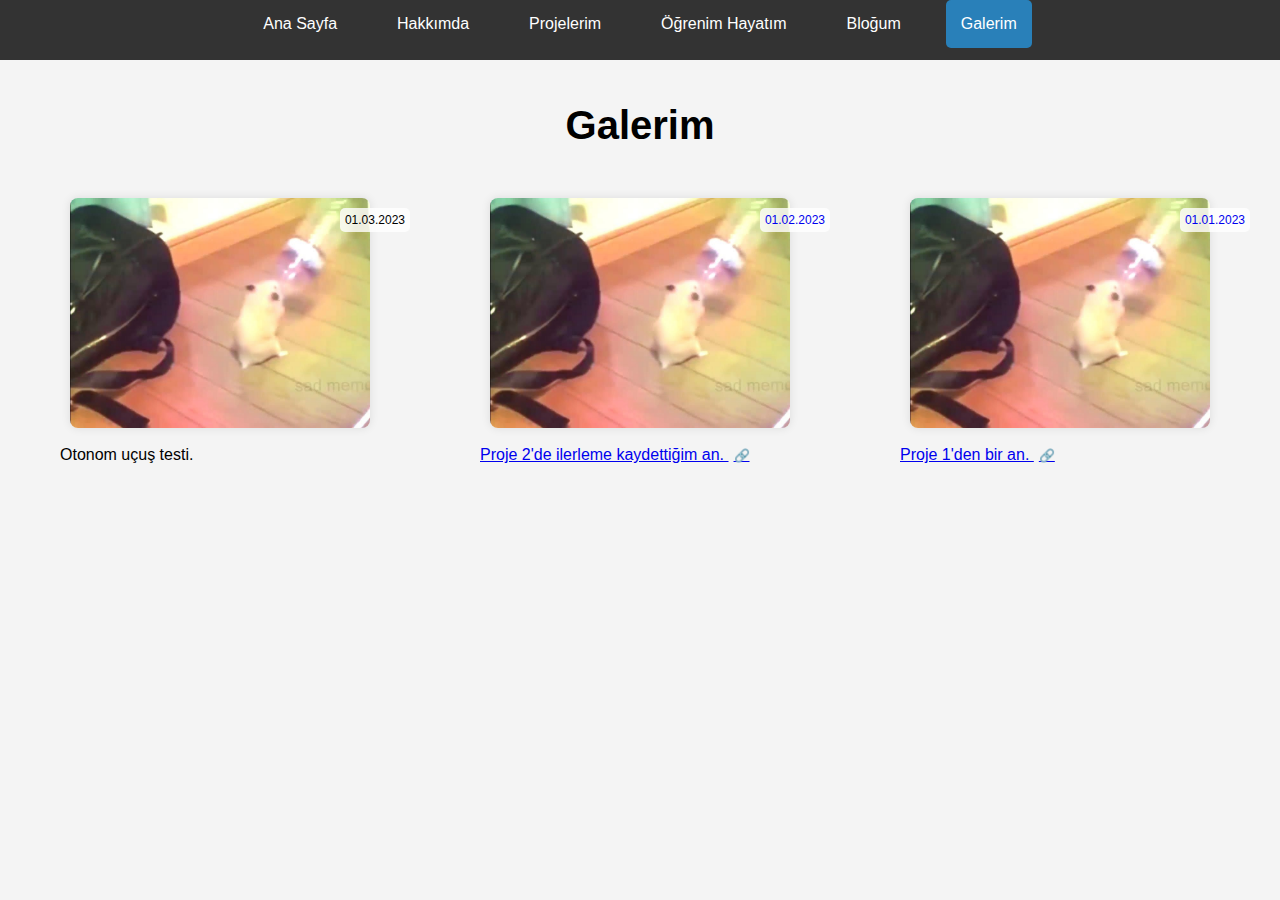
==== gallery.html @ 3e08dba3 "yes" ====
<!DOCTYPE html>
<html lang="tr">
<head>
    <meta charset="UTF-8">
    <meta name="viewport" content="width=device-width, initial-scale=1.0">
    <title>Galerim</title>
    <link rel="stylesheet" href="style.css">
    <style>
        .gallery-item {
            position: relative; /* Konumlandırmayı etkinleştir */
        }

        .gallery-item img {
            width: 100%; /* Resim genişliğini ayarlama */
            height: auto;
        }

        .date-label {
            position: absolute;
            top: 10px; /* Üst kısımdan 10px aşağıda */
            right: 10px; /* Sağ kısımdan 10px içeri */
            background-color: rgba(255, 255, 255, 0.8); /* Beyaz arka plan */
            padding: 5px; /* İçeride boşluk */
            border-radius: 5px; /* Yuvarlak kenar */
            font-size: 12px; /* Küçük yazı */
        }


    </style>
</head>
<body>

<!-- Navigasyon Menüsü -->
<header>
    <nav class="fixed-nav">
        <ul>
            <li><a href="index.html">Ana Sayfa</a></li>
            <li><a href="about.html">Hakkımda</a></li>
            <li><a href="projects.html">Projelerim</a></li>
            <li><a href="education.html">Öğrenim Hayatım</a></li>
            <li><a href="blog.html">Bloğum</a></li>
            <li><a href="gallery.html" class="active">Galerim</a></li>
        </ul>
    </nav>
</header>

<section id="gallery">
    <div class="container">
        <h2>Galerim</h2>
        <div class="gallery-grid" id="gallery-grid"></div>
    </div>
</section>

<script>
    const galleryItems = [
        {
            img: "galeri1.jpg",
            description: "Proje 1'den bir an.",
            date: "2023-01-01", // Tarih ekledik
            link: "projects.html#proje1" // Tıklanabilir link
        },
        {
            img: "galeri1.jpg",
            description: "Proje 2'de ilerleme kaydettiğim an.",
            date: "2023-02-01", // Tarih ekledik
            link: "https://github.com/kullaniciadi/proje2" // Tıklanabilir link
        },
        {
            img: "galeri1.jpg",
            description: "Otonom uçuş testi.",
            date: "2023-03-01", // Tarih ekledik
            link: null // Tıklanamaz
        }
    ];

    // Tarihe göre sıralama
    galleryItems.sort((a, b) => new Date(b.date) - new Date(a.date));

    const galleryGrid = document.getElementById('gallery-grid');
    galleryItems.forEach(item => {
        const galleryItem = document.createElement('div');
        galleryItem.className = 'gallery-item';
        const dateFormatted = item.date.split('-').reverse().join('.'); // Format date

        if (item.link) {
            galleryItem.innerHTML = `
            <a href="${item.link}" target="_blank">
                <img src="${item.img}" alt="Proje Görseli">
                <p>${item.description} <span class="link-icon">🔗</span></p> <!-- Link icon -->
                <div class="date-label">${dateFormatted}</div>
            </a>
        `;
        } else {
            galleryItem.innerHTML = `
            <div>
                <img src="${item.img}" alt="Proje Görseli">
                <p>${item.description}</p>
                <div class="date-label">${dateFormatted}</div>
            </div>
        `;
        }
        galleryGrid.appendChild(galleryItem);
    });
</script>

</body>
</html>
---- style.css ----
/* Genel Ayarlar */
body, html {
    margin: 0;
    padding: 0;
    font-family: 'Arial', sans-serif;
    background-color: #f4f4f4;
    scroll-behavior: smooth;
}

/* Genel yazı stilini değiştirmek için bu kısmı kullanabilirsin */
body, p, h3 {
    text-align: left; /* Tüm sayfadaki yazıları sola yasla */
}

/* Sadece başlıklar için ortalama */
h1, h2 {
    text-align: center; /* Sadece başlıkları ortala */
    padding: 10px;
}

/* Belirli bir bölüm için yazı hizalaması */
#about, #projects, #blog, #gallery {
    text-align: left; /* Her bölümdeki metinler sola yaslansın */
}


/* Navigasyon Menüsü */
header {
    background-color: #333;
    padding: 10px 0;
    position: fixed;
    width: 100%;
    top: 0;
    z-index: 100;
}

nav ul {
    list-style: none;
    display: flex;
    justify-content: center;
    margin: 0;
    padding: 0;
}

nav ul li {
    margin: 0 15px;
}

nav ul li a {
    text-decoration: none;
    color: white;
    font-size: 1rem;
    padding: 8px 16px;
    display: block;
}

nav ul li a:hover {
    background-color: #ff6347;
    border-radius: 4px;
}

/* Giriş Ekranı */
.giris {
    height: 100vh;
    display: flex;
    justify-content: center;
    align-items: center;
    background: url('d8bbEI.gif') no-repeat center center/cover;
    color: white;
    text-align: center;
    padding-top: 60px;
}

.giris-content h1 {
    font-size: 3rem;
    margin-bottom: 1rem;
}

.giris-content p {
    font-size: 1.2rem;
    margin-bottom: 2rem;
}

/* Hakkımda ve Diğer Bölümler */
section {
    padding: 50px 0;
    text-align: center;
    padding-top: 60px;
}

section h2 {
    font-size: 2.5rem;
    margin-bottom: 20px;
}

section p {
    font-size: 1.1rem;
    line-height: 1.6;
    width: 80%;
    margin: 0 auto;
}

/* Sabit Navigasyon Stili */
.fixed-nav {
    position: fixed;
    top: 0;
    width: 100%;
    background-color: #333; /* Arka plan rengi */
    z-index: 1000; /* Diğer içeriklerin üstünde görünmesini sağlar */
    height: 60px; /* Menünün yüksekliği */
}

/* Ana İçerik için Marj Ayarı */
main {
    margin-top: 70px; /* Menünün yüksekliğinden biraz fazla, böylece içeriğin menünün altında kalmaz */
}

.fixed-nav ul {
    list-style-type: none;
    margin: 0;
    padding: 0;
    display: flex;
    justify-content: center; /* Ortalar */
}

.fixed-nav li {
    margin: 0 15px;
}

.fixed-nav a {
    color: white; /* Menü bağlantı rengi beyaz */
    text-decoration: none; /* Alt çizgiyi kaldır */
    padding: 15px;
}

.fixed-nav a:hover {
    background-color: #555; /* Üzerine gelince arka plan rengi değişir */
}

/* Aktif Buton Stili */
.fixed-nav a.active {
    background-color: #2980b9; /* Aktif butonun rengi */
    border-radius: 5px;
}



/* Galeri için buton stil ayarları */
.gallery-buttons {
    text-align: center;
    margin-bottom: 20px;
}

.gallery-buttons button {
    padding: 10px 20px;
    margin: 0 10px;
    background-color: #3498db;
    color: white;
    border: none;
    border-radius: 5px;
    cursor: pointer;
}

.gallery-buttons button:hover {
    background-color: #2980b9;
}

/* Galeri için grid ayarları */
.gallery-grid {
    display: grid;
    grid-template-columns: repeat(auto-fit, minmax(200px, 1fr));
    gap: 20px;
    padding: 20px;
}

.gallery-item {
    text-align: center;
}

/* Resimlerin Sabit Boyutlandırılması */
.gallery-item img {
    width: 100%;
    max-width: 300px; /* En fazla 300px genişlik */
    height: 200px; /* Sabit yükseklik */
    object-fit: cover; /* Taşma olursa kırp */
    border-radius: 8px;
    box-shadow: 0px 0px 10px rgba(0, 0, 0, 0.1);
}

.gallery-item p {
    margin-top: 10px;
    font-size: 1rem;
}

.project-card {
    display: flex;
    align-items: flex-start; /* Üstten hizala */
    background-color: #f9f9f9;
    border: 1px solid #ddd;
    border-radius: 8px;
    padding: 15px;
    margin-bottom: 20px; /* Kartlar arasında boşluk */
    height: 150px; /* Sabit yükseklik */
    width: 100%; /* Genişlik, sayfanın genişliğine eşit */
    box-sizing: border-box; /* Padding ve border dahil olsun */

}

.project-link {
    display: flex; /* İçerik alanını esnek hale getir */
    text-decoration: none; /* Alt çizgiyi kaldır */
    color: inherit; /* Yazı rengini miras al */
    height: 100%; /* Bağlantı alanının yüksekliğini kapsayacak şekilde ayarla */
    width: 100%;
}

.project-details {
    flex-grow: 1; /* Metin alanının genişlemesini sağlar */
    display: flex;
    flex-direction: column; /* Dikey hizalama */
    justify-content: space-between; /* İçeriği üst ve alt arasında dağıt */
}

.date {
    margin-top: auto; /* Tarih en alt kısma yerleşsin */
    font-size: 0.9rem; /* Küçük font */
    color: #777; /* Gri renk */
    text-align: right; /* Sola yasla */
}

.project-card img {
    width: 200px; /* Resim boyutu */
    height: auto; /* Oran koruma */
    border-radius: 5px;
    margin-right: 15px; /* Resim ile metin arasında boşluk */
}


/* Geri Dön Butonu */

.back-button {
    margin: 20px 0; /* Üst ve alt boşluk */
}

.back-button a {
    text-decoration: none; /* Alt çizgiyi kaldır */
    color: #007bff; /* Renk ayarı */
    font-weight: bold; /* Kalın yazı */
    font-size: 1.1rem; /* Yazı boyutu */
}

.back-button a:hover {
    text-decoration: underline; /* Üzerine gelindiğinde alt çizgi ekle */
}

.link-icon {
    font-size: 0.8em; /* Adjust size as needed */
    margin-left: 5px; /* Space between text and icon */
    vertical-align: middle; /* Align icon with text */
}
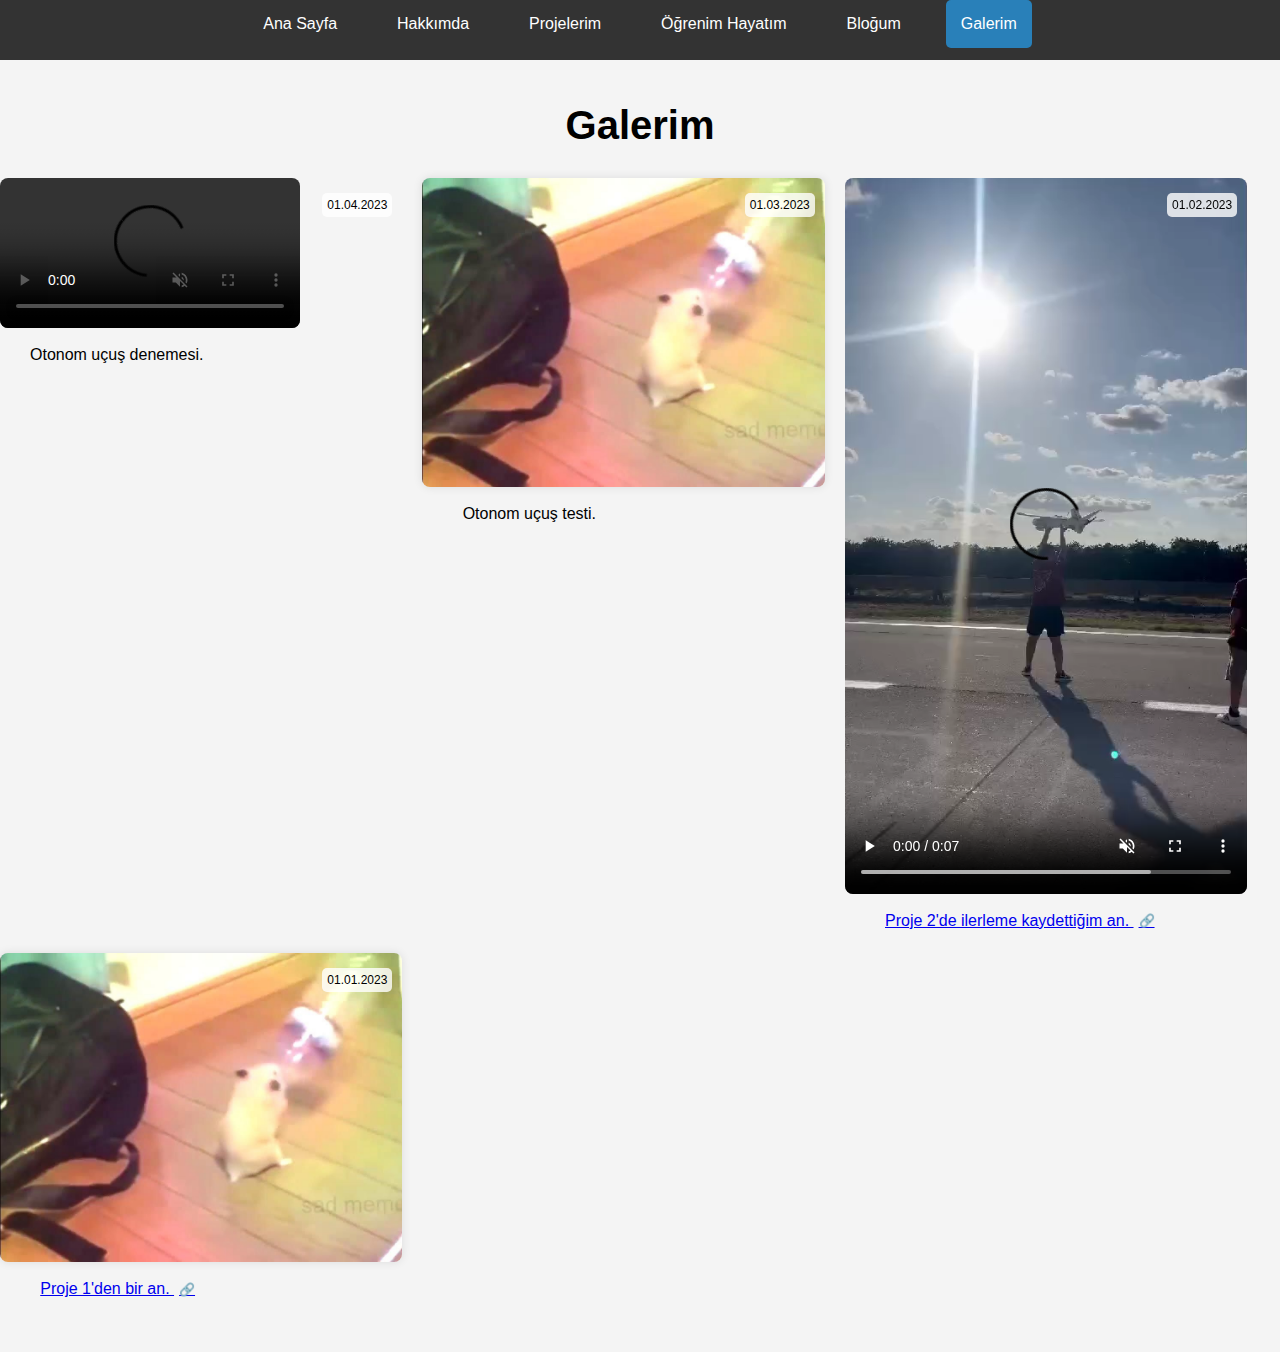
==== commit ac279f70: "W" ====
--- a/gallery.html
+++ b/gallery.html
@@ -6,26 +6,34 @@
     <title>Galerim</title>
     <link rel="stylesheet" href="style.css">
     <style>
-        .gallery-item {
-            position: relative; /* Konumlandırmayı etkinleştir */
+        .gallery-grid {
+            display: flex; /* Flexbox layout */
+            flex-wrap: wrap; /* Allow wrapping */
+            gap: 20px; /* Space between items */
         }
 
-        .gallery-item img {
-            width: 100%; /* Resim genişliğini ayarlama */
-            height: auto;
+        .gallery-item {
+            position: relative; /* Enable positioning */
+            width: calc(33% - 20px); /* Width for 3 items per row */
+            box-sizing: border-box; /* Include padding and border in width */
+        }
+
+        .gallery-item img, .gallery-item video {
+            width: 100%; /* Media width */
+            height: auto; /* Maintain aspect ratio */
+            border-radius: 8px; /* Rounded corners */
+            cursor: pointer; /* Pointer cursor for clickable items */
         }
 
         .date-label {
             position: absolute;
-            top: 10px; /* Üst kısımdan 10px aşağıda */
-            right: 10px; /* Sağ kısımdan 10px içeri */
-            background-color: rgba(255, 255, 255, 0.8); /* Beyaz arka plan */
-            padding: 5px; /* İçeride boşluk */
-            border-radius: 5px; /* Yuvarlak kenar */
-            font-size: 12px; /* Küçük yazı */
+            top: 10px; /* From top */
+            right: 10px; /* From right */
+            background-color: rgba(255, 255, 255, 0.8); /* White background */
+            padding: 5px; /* Padding */
+            border-radius: 5px; /* Rounded corners */
+            font-size: 12px; /* Small text */
         }
-
-
     </style>
 </head>
 <body>
@@ -54,21 +62,27 @@
 <script>
     const galleryItems = [
         {
-            img: "galeri1.jpg",
+            media: "galeriResimleri/galeri1.jpg", // Resim
             description: "Proje 1'den bir an.",
-            date: "2023-01-01", // Tarih ekledik
-            link: "projects.html#proje1" // Tıklanabilir link
+            date: "2023-01-01", // Tarih
+            link: "projects/proje1.html" // Tıklanabilir link
         },
         {
-            img: "galeri1.jpg",
+            media: "galeriResimleri/video1.mp4", // Video
             description: "Proje 2'de ilerleme kaydettiğim an.",
-            date: "2023-02-01", // Tarih ekledik
-            link: "https://github.com/kullaniciadi/proje2" // Tıklanabilir link
+            date: "2023-02-01", // Tarih
+            link: "https://github.com/leonidas213" // Tıklanabilir link
         },
         {
-            img: "galeri1.jpg",
+            media: "galeriResimleri/test.jpg", // Resim
             description: "Otonom uçuş testi.",
-            date: "2023-03-01", // Tarih ekledik
+            date: "2023-03-01", // Tarih
+            link: null // Tıklanamaz
+        },
+        {
+            media: "galeriResimleri/video2.mp4", // Video
+            description: "Otonom uçuş denemesi.",
+            date: "2023-04-01", // Tarih
             link: null // Tıklanamaz
         }
     ];
@@ -80,20 +94,28 @@
     galleryItems.forEach(item => {
         const galleryItem = document.createElement('div');
         galleryItem.className = 'gallery-item';
-        const dateFormatted = item.date.split('-').reverse().join('.'); // Format date
+        const dateFormatted = item.date.split('-').reverse().join('.'); // Tarih formatı
 
+        const mediaElement = item.media.endsWith('.mp4') ?
+            `<video class="video-thumbnail" controls muted>
+            <source src="${item.media}" type="video/mp4">
+            Your browser does not support the video tag.
+        </video>` :
+            `<img src="${item.media}" alt="Proje Görseli">`;
+
+        // Metin için bağlantı, resim veya video tıklanamaz
         if (item.link) {
             galleryItem.innerHTML = `
-            <a href="${item.link}" target="_blank">
-                <img src="${item.img}" alt="Proje Görseli">
-                <p>${item.description} <span class="link-icon">🔗</span></p> <!-- Link icon -->
+            <div>
+                ${mediaElement}
+                <p><a href="${item.link}" target="_blank">${item.description} <span class="link-icon">🔗</span></a></p>
                 <div class="date-label">${dateFormatted}</div>
-            </a>
+            </div>
         `;
         } else {
             galleryItem.innerHTML = `
             <div>
-                <img src="${item.img}" alt="Proje Görseli">
+                ${mediaElement}
                 <p>${item.description}</p>
                 <div class="date-label">${dateFormatted}</div>
             </div>
@@ -101,6 +123,8 @@
         }
         galleryGrid.appendChild(galleryItem);
     });
+
+
 </script>
 
 </body>
--- a/style.css
+++ b/style.css
@@ -167,25 +167,36 @@
 
 /* Galeri için grid ayarları */
 .gallery-grid {
-    display: grid;
-    grid-template-columns: repeat(auto-fit, minmax(200px, 1fr));
-    gap: 20px;
-    padding: 20px;
+    display: flex; /* Use flexbox for layout */
+    flex-wrap: wrap; /* Allow items to wrap to the next line */
+    gap: 20px; /* Space between items */
 }
 
 .gallery-item {
-    text-align: center;
-}
-
-/* Resimlerin Sabit Boyutlandırılması */
+    display: flex; /* Use flexbox for individual items */
+    flex-direction: column; /* Stack image, text, and date vertically */
+    align-items: flex-start; /* Align items to the start */
+    width: calc(20% - 20px); /* Adjust width based on desired number of items per row */
+    box-sizing: border-box; /* Include padding and border in width calculation */
+}
+
 .gallery-item img {
-    width: 100%;
-    max-width: 300px; /* En fazla 300px genişlik */
-    height: 200px; /* Sabit yükseklik */
-    object-fit: cover; /* Taşma olursa kırp */
+    max-width: 100%; /* Make image responsive */
+    height: auto; /* Maintain aspect ratio */
+    object-fit: cover; /* Crop if it overflows */
     border-radius: 8px;
     box-shadow: 0px 0px 10px rgba(0, 0, 0, 0.1);
 }
+
+.date-label {
+    background-color: rgba(255, 255, 255, 0.7); /* Background for better readability */
+    padding: 5px;
+    border-radius: 3px;
+    margin-top: 5px; /* Space between text and date */
+    align-self: flex-end; /* Align date to the end of the item */
+}
+
+
 
 .gallery-item p {
     margin-top: 10px;
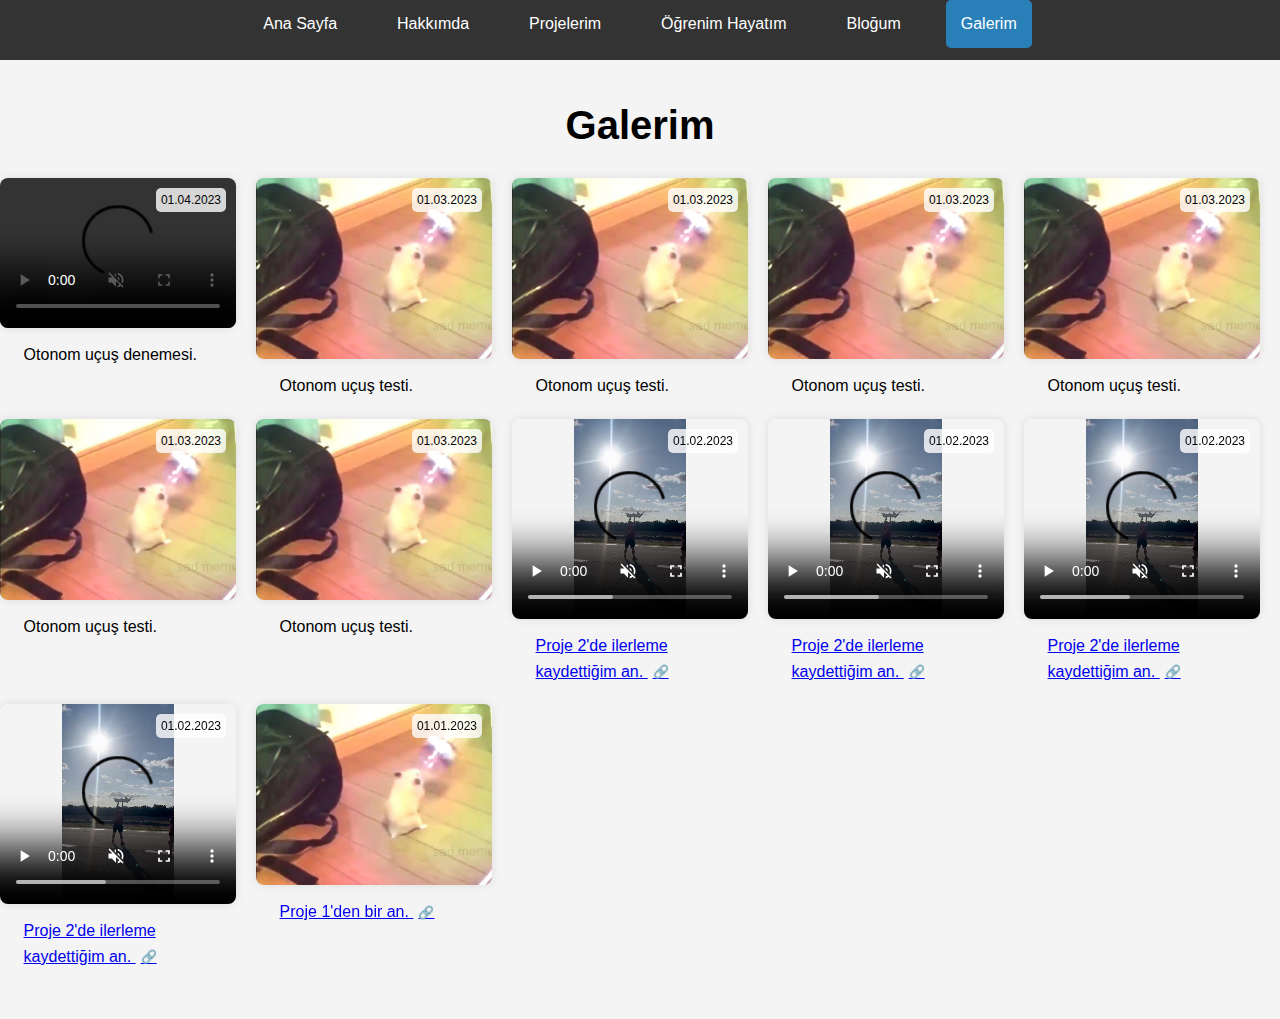
==== commit 79d95d10: "BIG W" ====
--- a/gallery.html
+++ b/gallery.html
@@ -5,36 +5,7 @@
     <meta name="viewport" content="width=device-width, initial-scale=1.0">
     <title>Galerim</title>
     <link rel="stylesheet" href="style.css">
-    <style>
-        .gallery-grid {
-            display: flex; /* Flexbox layout */
-            flex-wrap: wrap; /* Allow wrapping */
-            gap: 20px; /* Space between items */
-        }
 
-        .gallery-item {
-            position: relative; /* Enable positioning */
-            width: calc(33% - 20px); /* Width for 3 items per row */
-            box-sizing: border-box; /* Include padding and border in width */
-        }
-
-        .gallery-item img, .gallery-item video {
-            width: 100%; /* Media width */
-            height: auto; /* Maintain aspect ratio */
-            border-radius: 8px; /* Rounded corners */
-            cursor: pointer; /* Pointer cursor for clickable items */
-        }
-
-        .date-label {
-            position: absolute;
-            top: 10px; /* From top */
-            right: 10px; /* From right */
-            background-color: rgba(255, 255, 255, 0.8); /* White background */
-            padding: 5px; /* Padding */
-            border-radius: 5px; /* Rounded corners */
-            font-size: 12px; /* Small text */
-        }
-    </style>
 </head>
 <body>
 
@@ -72,8 +43,48 @@
             description: "Proje 2'de ilerleme kaydettiğim an.",
             date: "2023-02-01", // Tarih
             link: "https://github.com/leonidas213" // Tıklanabilir link
+        }, {
+            media: "galeriResimleri/video1.mp4", // Video
+            description: "Proje 2'de ilerleme kaydettiğim an.",
+            date: "2023-02-01", // Tarih
+            link: "https://github.com/leonidas213" // Tıklanabilir link
+        }, {
+            media: "galeriResimleri/video1.mp4", // Video
+            description: "Proje 2'de ilerleme kaydettiğim an.",
+            date: "2023-02-01", // Tarih
+            link: "https://github.com/leonidas213" // Tıklanabilir link
+        }, {
+            media: "galeriResimleri/video1.mp4", // Video
+            description: "Proje 2'de ilerleme kaydettiğim an.",
+            date: "2023-02-01", // Tarih
+            link: "https://github.com/leonidas213" // Tıklanabilir link
         },
         {
+            media: "galeriResimleri/test.jpg", // Resim
+            description: "Otonom uçuş testi.",
+            date: "2023-03-01", // Tarih
+            link: null // Tıklanamaz
+        },{
+            media: "galeriResimleri/test.jpg", // Resim
+            description: "Otonom uçuş testi.",
+            date: "2023-03-01", // Tarih
+            link: null // Tıklanamaz
+        },{
+            media: "galeriResimleri/test.jpg", // Resim
+            description: "Otonom uçuş testi.",
+            date: "2023-03-01", // Tarih
+            link: null // Tıklanamaz
+        },{
+            media: "galeriResimleri/test.jpg", // Resim
+            description: "Otonom uçuş testi.",
+            date: "2023-03-01", // Tarih
+            link: null // Tıklanamaz
+        },{
+            media: "galeriResimleri/test.jpg", // Resim
+            description: "Otonom uçuş testi.",
+            date: "2023-03-01", // Tarih
+            link: null // Tıklanamaz
+        },{
             media: "galeriResimleri/test.jpg", // Resim
             description: "Otonom uçuş testi.",
             date: "2023-03-01", // Tarih
@@ -98,10 +109,11 @@
 
         const mediaElement = item.media.endsWith('.mp4') ?
             `<video class="video-thumbnail" controls muted>
-            <source src="${item.media}" type="video/mp4">
-            Your browser does not support the video tag.
-        </video>` :
-            `<img src="${item.media}" alt="Proje Görseli">`;
+        <source src="${item.media}" type="video/mp4">
+        Your browser does not support the video tag.
+    </video>` :
+            `<img src="${item.media}" alt="Proje Görseli" class="video-thumbnail">`;
+
 
         // Metin için bağlantı, resim veya video tıklanamaz
         if (item.link) {
--- a/style.css
+++ b/style.css
@@ -144,7 +144,6 @@
 }
 
 
-
 /* Galeri için buton stil ayarları */
 .gallery-buttons {
     text-align: center;
@@ -164,44 +163,40 @@
 .gallery-buttons button:hover {
     background-color: #2980b9;
 }
-
-/* Galeri için grid ayarları */
-.gallery-grid {
-    display: flex; /* Use flexbox for layout */
-    flex-wrap: wrap; /* Allow items to wrap to the next line */
-    gap: 20px; /* Space between items */
-}
-
-.gallery-item {
-    display: flex; /* Use flexbox for individual items */
-    flex-direction: column; /* Stack image, text, and date vertically */
-    align-items: flex-start; /* Align items to the start */
-    width: calc(20% - 20px); /* Adjust width based on desired number of items per row */
-    box-sizing: border-box; /* Include padding and border in width calculation */
-}
-
-.gallery-item img {
-    max-width: 100%; /* Make image responsive */
-    height: auto; /* Maintain aspect ratio */
-    object-fit: cover; /* Crop if it overflows */
-    border-radius: 8px;
-    box-shadow: 0px 0px 10px rgba(0, 0, 0, 0.1);
-}
-
-.date-label {
-    background-color: rgba(255, 255, 255, 0.7); /* Background for better readability */
-    padding: 5px;
-    border-radius: 3px;
-    margin-top: 5px; /* Space between text and date */
-    align-self: flex-end; /* Align date to the end of the item */
-}
-
-
-
-.gallery-item p {
-    margin-top: 10px;
-    font-size: 1rem;
-}
+ .gallery-grid {
+            display: flex; /* Flexbox layout */
+            flex-wrap: wrap; /* Allow wrapping */
+            gap: 20px; /* Space between items */
+        }
+
+        .gallery-item p {
+            margin-top: 10px;
+            font-size: 1rem;
+        }
+
+        .gallery-item {
+            position: relative; /* Enable positioning */
+            width: calc(20% - 20px); /* Width for 3 items per row */
+            box-sizing: border-box; /* Include padding and border in width */
+        }
+
+        .gallery-item img, .gallery-item video {
+            width: 100%; /* Media width */
+            height: auto; /* Maintain aspect ratio */
+            border-radius: 8px; /* Rounded corners */
+            cursor: pointer; /* Pointer cursor for clickable items */
+        }
+
+        .date-label {
+            position: absolute;
+            top: 10px; /* From top */
+            right: 10px; /* From right */
+            background-color: rgba(255, 255, 255, 0.8); /* White background */
+            padding: 5px; /* Padding */
+            border-radius: 5px; /* Rounded corners */
+            font-size: 12px; /* Small text */
+        }
+
 
 .project-card {
     display: flex;
@@ -269,3 +264,12 @@
     margin-left: 5px; /* Space between text and icon */
     vertical-align: middle; /* Align icon with text */
 }
+
+.video-thumbnail {
+    max-width: 300px; /* Maksimum genişlik */
+    max-height: 200px; /* Maksimum yükseklik */
+    width: auto; /* Otomatik genişlik */
+    height: auto; /* Otomatik yükseklik */
+    border-radius: 8px; /* Kenarları yuvarla */
+    box-shadow: 0px 0px 10px rgba(0, 0, 0, 0.1); /* Gölgelendirme */
+}
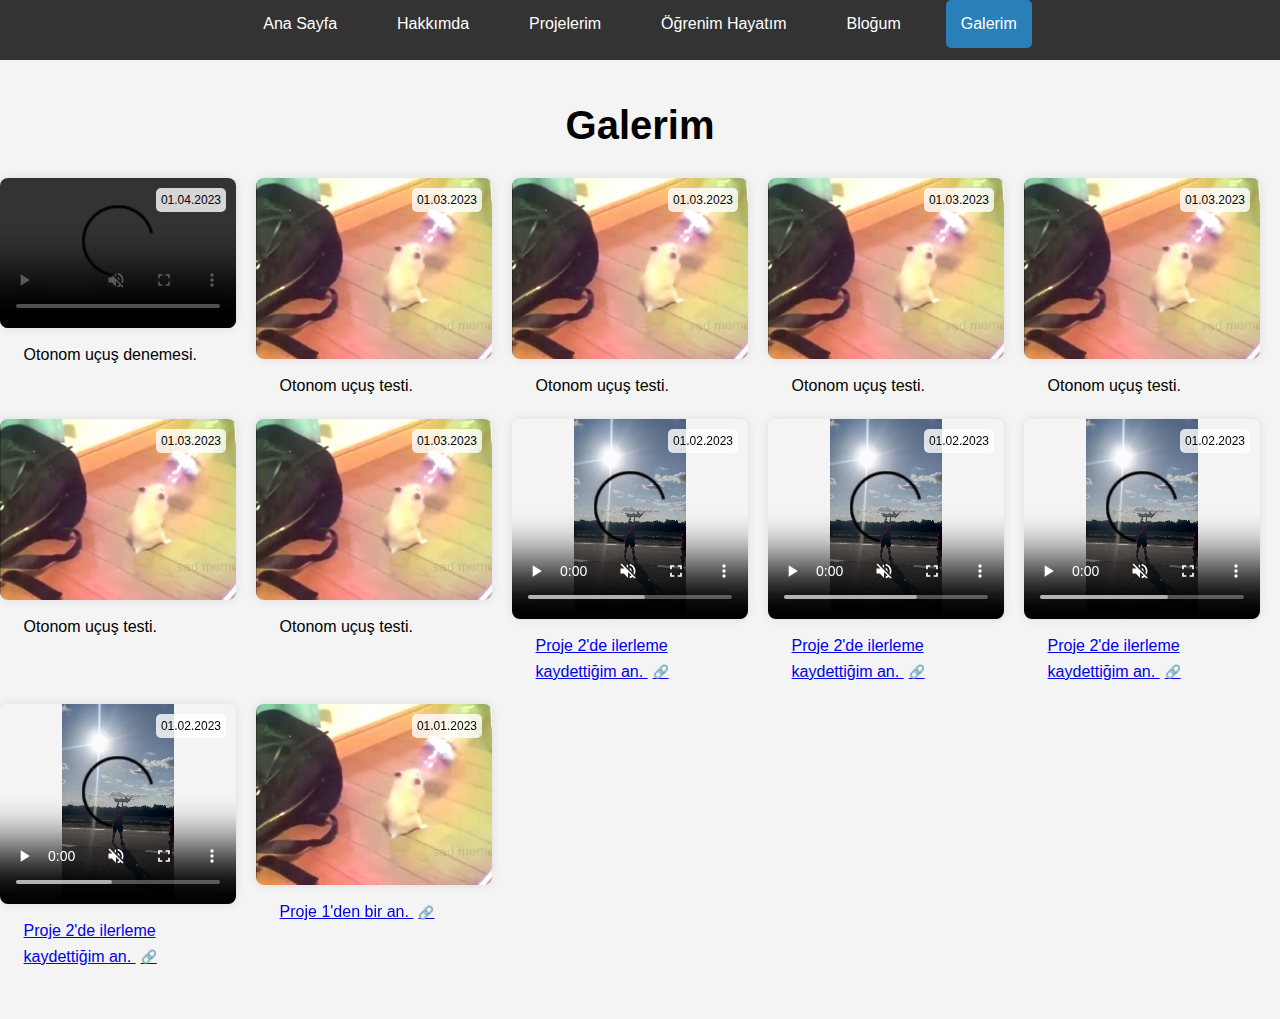
==== commit 260ef66c: "w?" ====
--- a/gallery.html
+++ b/gallery.html
@@ -5,6 +5,41 @@
     <meta name="viewport" content="width=device-width, initial-scale=1.0">
     <title>Galerim</title>
     <link rel="stylesheet" href="style.css">
+<style>
+     .gallery-grid {
+            display: flex; /* Flexbox layout */
+            flex-wrap: wrap; /* Allow wrapping */
+            gap: 20px; /* Space between items */
+        }
+
+        .gallery-item p {
+            margin-top: 10px;
+            font-size: 1rem;
+        }
+
+        .gallery-item {
+            position: relative; /* Enable positioning */
+            width: calc(20% - 20px); /* Width for 3 items per row */
+            box-sizing: border-box; /* Include padding and border in width */
+        }
+
+        .gallery-item img, .gallery-item video {
+            width: 100%; /* Media width */
+            height: auto; /* Maintain aspect ratio */
+            border-radius: 8px; /* Rounded corners */
+            cursor: pointer; /* Pointer cursor for clickable items */
+        }
+
+        .date-label {
+            position: absolute;
+            top: 10px; /* From top */
+            right: 10px; /* From right */
+            background-color: rgba(255, 255, 255, 0.8); /* White background */
+            padding: 5px; /* Padding */
+            border-radius: 5px; /* Rounded corners */
+            font-size: 12px; /* Small text */
+        }
+</style>
 
 </head>
 <body>
--- a/style.css
+++ b/style.css
@@ -163,39 +163,7 @@
 .gallery-buttons button:hover {
     background-color: #2980b9;
 }
- .gallery-grid {
-            display: flex; /* Flexbox layout */
-            flex-wrap: wrap; /* Allow wrapping */
-            gap: 20px; /* Space between items */
-        }
-
-        .gallery-item p {
-            margin-top: 10px;
-            font-size: 1rem;
-        }
-
-        .gallery-item {
-            position: relative; /* Enable positioning */
-            width: calc(20% - 20px); /* Width for 3 items per row */
-            box-sizing: border-box; /* Include padding and border in width */
-        }
-
-        .gallery-item img, .gallery-item video {
-            width: 100%; /* Media width */
-            height: auto; /* Maintain aspect ratio */
-            border-radius: 8px; /* Rounded corners */
-            cursor: pointer; /* Pointer cursor for clickable items */
-        }
-
-        .date-label {
-            position: absolute;
-            top: 10px; /* From top */
-            right: 10px; /* From right */
-            background-color: rgba(255, 255, 255, 0.8); /* White background */
-            padding: 5px; /* Padding */
-            border-radius: 5px; /* Rounded corners */
-            font-size: 12px; /* Small text */
-        }
+
 
 
 .project-card {
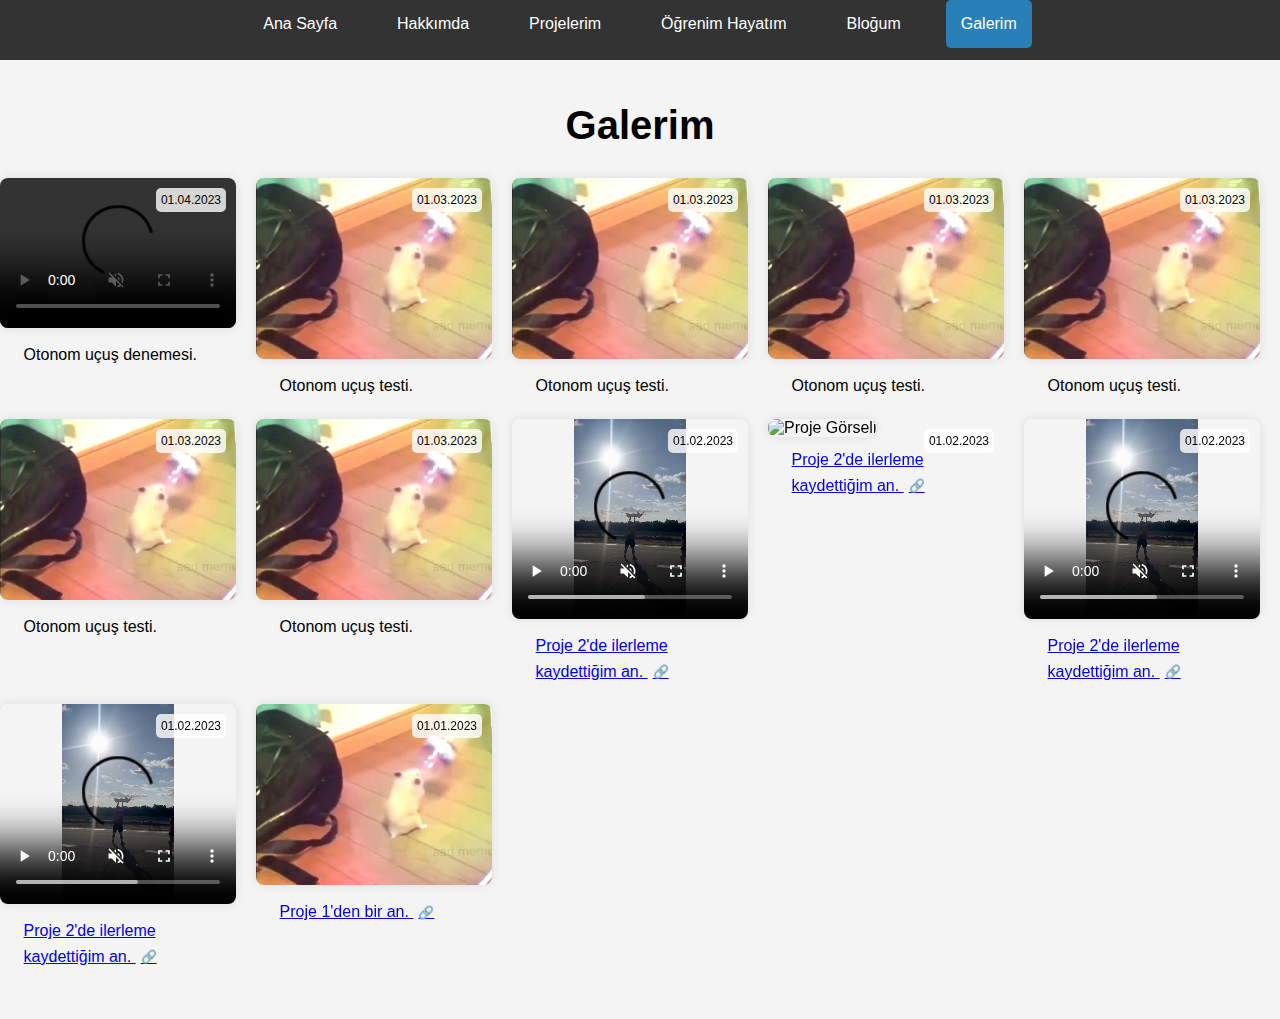
==== commit f9220d3f: "eEEEEE" ====
--- a/gallery.html
+++ b/gallery.html
@@ -79,7 +79,7 @@
             date: "2023-02-01", // Tarih
             link: "https://github.com/leonidas213" // Tıklanabilir link
         }, {
-            media: "galeriResimleri/video1.mp4", // Video
+            media: "d8bbEI.gif", // Video
             description: "Proje 2'de ilerleme kaydettiğim an.",
             date: "2023-02-01", // Tarih
             link: "https://github.com/leonidas213" // Tıklanabilir link
